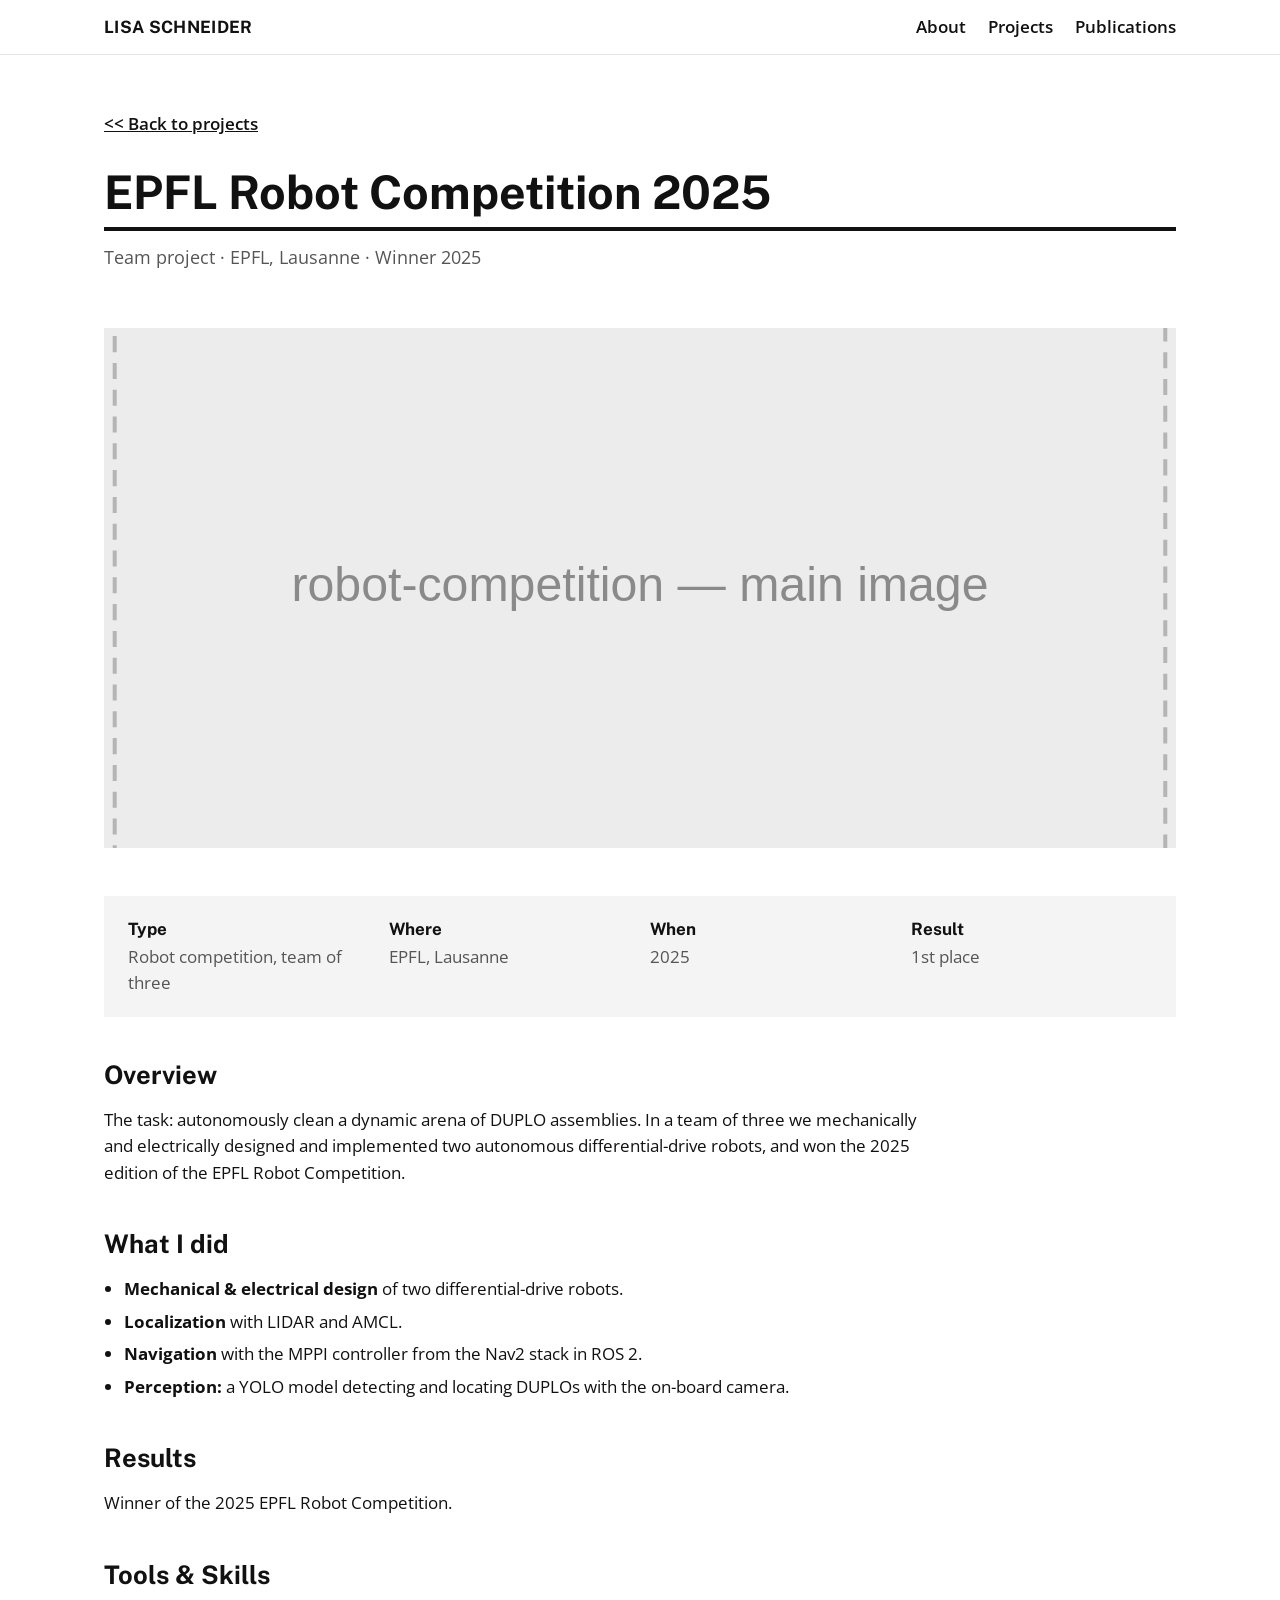
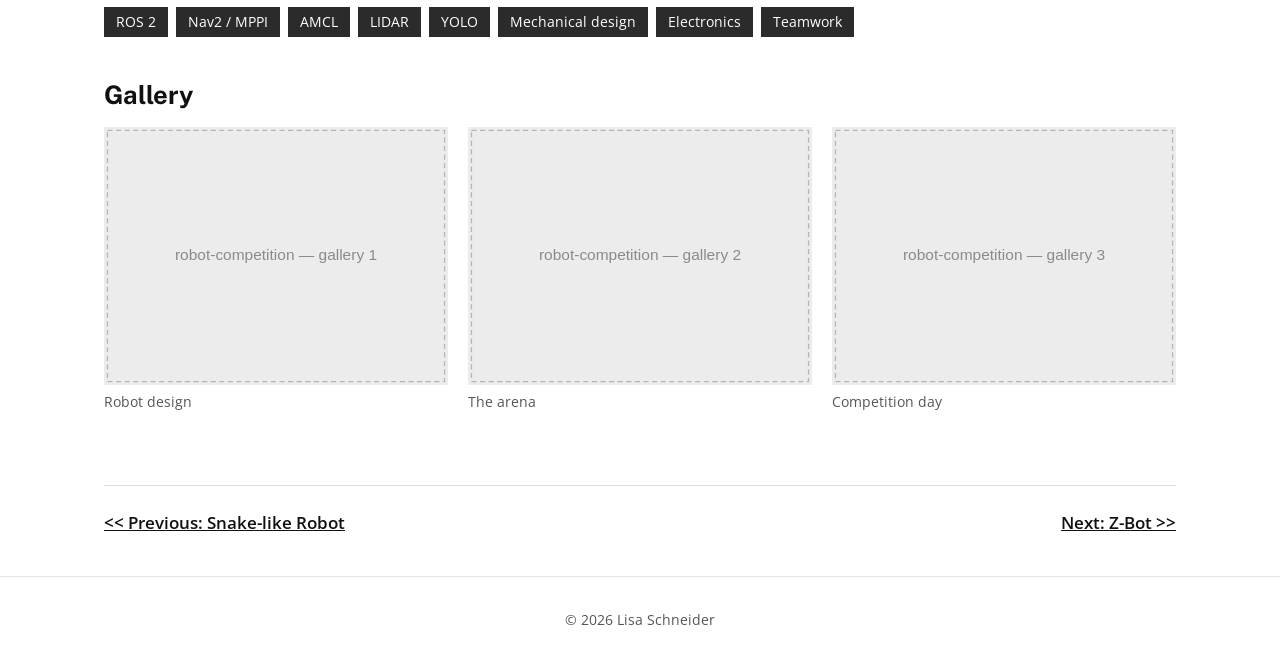
==== projects/robot-competition.html @ 6125903c "Add portfolio site: landing page, project detail pages, styles - index.html with About, Projects sho" ====
<!DOCTYPE html>
<html lang="en">
<head>
  <meta charset="UTF-8">
  <meta name="viewport" content="width=device-width, initial-scale=1">
  <title>EPFL Robot Competition — Lisa Schneider</title>
  <link rel="preconnect" href="https://fonts.googleapis.com">
  <link rel="preconnect" href="https://fonts.gstatic.com" crossorigin>
  <link href="https://fonts.googleapis.com/css2?family=Open+Sans:ital,wght@0,400;0,600;0,700;1,400&family=Public+Sans:wght@600;700&display=swap" rel="stylesheet">
  <link rel="stylesheet" href="../assets/css/style.css">
</head>
<body>
  <nav class="site-nav">
    <div class="container">
      <a class="brand" href="../index.html">Lisa Schneider</a>
      <ul>
        <li><a href="../index.html#about">About</a></li>
        <li><a href="../index.html#projects">Projects</a></li>
        <li><a href="../index.html#publications">Publications</a></li>
      </ul>
    </div>
  </nav>

  <main class="container">
    <header class="detail-hero">
      <a class="back" href="../index.html#projects">&lt;&lt; Back to projects</a>
      <h1>EPFL Robot Competition 2025</h1>
      <p class="subtitle">Team project · EPFL, Lausanne · Winner 2025</p>
    </header>

    <figure class="detail-cover">
      <img src="../assets/img/projects/robot-competition.svg" alt="Competition robots (placeholder)">
    </figure>

    <section class="detail-content">
      <dl class="facts">
        <div><dt>Type</dt><dd>Robot competition, team of three</dd></div>
        <div><dt>Where</dt><dd>EPFL, Lausanne</dd></div>
        <div><dt>When</dt><dd>2025</dd></div>
        <div><dt>Result</dt><dd>1st place</dd></div>
      </dl>

      <h2>Overview</h2>
      <p>
        The task: autonomously clean a dynamic arena of DUPLO assemblies. In a team of three we
        mechanically and electrically designed and implemented two autonomous differential-drive
        robots, and won the 2025 edition of the EPFL Robot Competition.
      </p>
      <!-- TODO: describe the arena, rules and your strategy -->

      <h2>What I did</h2>
      <ul>
        <li><strong>Mechanical &amp; electrical design</strong> of two differential-drive robots.</li>
        <li><strong>Localization</strong> with LIDAR and AMCL.</li>
        <li><strong>Navigation</strong> with the MPPI controller from the Nav2 stack in ROS 2.</li>
        <li><strong>Perception:</strong> a YOLO model detecting and locating DUPLOs with the on-board camera.</li>
        <!-- TODO: highlight your personal contributions within the team -->
      </ul>

      <h2>Results</h2>
      <p>
        <!-- TODO: add match results, videos, lessons learned -->
        Winner of the 2025 EPFL Robot Competition.
      </p>

      <h2>Tools &amp; Skills</h2>
      <ul class="tags">
        <li>ROS 2</li><li>Nav2 / MPPI</li><li>AMCL</li><li>LIDAR</li>
        <li>YOLO</li><li>Mechanical design</li><li>Electronics</li><li>Teamwork</li>
      </ul>

      <h2>Gallery</h2>
      <div class="gallery">
        <figure><img src="../assets/img/projects/robot-competition-1.svg" alt="Placeholder"><figcaption>Robot design</figcaption></figure>
        <figure><img src="../assets/img/projects/robot-competition-2.svg" alt="Placeholder"><figcaption>The arena</figcaption></figure>
        <figure><img src="../assets/img/projects/robot-competition-3.svg" alt="Placeholder"><figcaption>Competition day</figcaption></figure>
      </div>

      <nav class="project-pager">
        <a href="snake-robot.html">&lt;&lt; Previous: Snake-like Robot</a>
        <a href="z-bot.html">Next: Z-Bot &gt;&gt;</a>
      </nav>
    </section>
  </main>

  <footer class="site-footer"><div class="container">© 2026 Lisa Schneider</div></footer>
</body>
</html>
---- assets/css/style.css ----
/* ==========================================================================
   Lisa Schneider — Engineering Portfolio
   ========================================================================== */

:root {
  --text: #111;
  --muted: #555;
  --dark: #2b2b2b;
  --line: #111;
  --bg: #fff;
  --max: 1120px;
  --font-head: "Public Sans", system-ui, sans-serif;
  --font-body: "Open Sans", system-ui, sans-serif;
}

*,
*::before,
*::after { box-sizing: border-box; }

html { scroll-behavior: smooth; }

body {
  margin: 0;
  background: var(--bg);
  color: var(--text);
  font-family: var(--font-body);
  font-size: 17px;
  line-height: 1.55;
}

img { max-width: 100%; display: block; }

a { color: inherit; }

h1, h2, h3, h4 {
  font-family: var(--font-head);
  font-weight: 700;
  line-height: 1.15;
  margin: 0;
}

.container {
  max-width: var(--max);
  margin: 0 auto;
  padding: 0 24px;
}

/* ---------- Navigation (detail pages) ---------- */
.site-nav {
  border-bottom: 1px solid #e5e5e5;
}
.site-nav .container {
  display: flex;
  align-items: center;
  justify-content: space-between;
  gap: 16px;
  padding-top: 14px;
  padding-bottom: 14px;
  flex-wrap: wrap;
}
.site-nav .brand {
  font-family: var(--font-head);
  font-weight: 700;
  text-decoration: none;
  letter-spacing: .02em;
  text-transform: uppercase;
}
.site-nav ul {
  list-style: none;
  display: flex;
  gap: 22px;
  margin: 0;
  padding: 0;
}
.site-nav ul a { text-decoration: none; font-weight: 600; }
.site-nav ul a:hover { text-decoration: underline; }

/* ---------- Buttons ---------- */
.btn {
  display: inline-block;
  background: var(--dark);
  color: #fff;
  font-family: var(--font-head);
  font-weight: 700;
  font-size: 1.15rem;
  text-decoration: none;
  padding: 10px 28px;
  min-width: 170px;
  text-align: center;
  transition: background .15s ease;
}
.btn:hover,
.btn:focus-visible { background: #000; text-decoration: underline; }
.btn-small { font-size: .95rem; min-width: 0; padding: 8px 12px; text-decoration: underline; }

/* ---------- Hero / About ---------- */
.hero {
  min-height: 100vh;
  display: flex;
  flex-direction: column;
  justify-content: center;
  padding: 48px 0 24px;
}
.hero-grid {
  display: grid;
  grid-template-columns: 340px minmax(0, 1fr);
}
.hero-profile {
  padding-right: 44px;
  border-right: 4px solid var(--line);
  padding-bottom: 32px;
}
.profile-pic {
  width: 300px;
  height: 300px;
  object-fit: cover;
  border-radius: 34%;
  margin: 0 auto 40px;
}
.hero-profile .name {
  font-size: 1.75rem;
  text-transform: uppercase;
  margin-bottom: 14px;
}
.hero-profile .tagline { color: var(--muted); margin: 0 0 36px; }
.hero-profile h3 { font-size: 1.3rem; margin-bottom: 10px; }
.contact-list { list-style: none; padding: 0; margin: 0; }
.contact-list a { font-weight: 700; }

.hero-about { padding: 26px 0 0 56px; }
.hero-about h1 { font-size: clamp(2.4rem, 4vw, 3.3rem); margin-bottom: 52px; }
.hero-about h2 { font-size: 1.7rem; margin-bottom: 28px; }
.hero-about p  { font-size: 1.3rem; line-height: 1.5; margin: 0 0 48px; max-width: 700px; }

.button-row { display: flex; flex-wrap: wrap; gap: 20px 42px; }

.scroll-down {
  display: block;
  width: 0;
  height: 0;
  margin: 28px auto 0;
  border-left: 13px solid transparent;
  border-right: 13px solid transparent;
  border-top: 22px solid var(--dark);
  animation: bob 2s ease-in-out infinite;
}
@keyframes bob { 50% { transform: translateY(6px); } }

/* ---------- Section headings ---------- */
.section { padding: 72px 0; }
.section-title {
  font-size: clamp(2.2rem, 4vw, 3.1rem);
  margin-bottom: 56px;
}
.section-title.underlined {
  border-bottom: 4px solid var(--line);
  padding-bottom: 4px;
  margin-bottom: 44px;
}

/* ---------- Project cards ---------- */
.project { margin-bottom: 96px; }
.project:last-child { margin-bottom: 0; }

.project-header {
  font-size: 1.3rem;
  border-bottom: 4px solid var(--line);
  padding-bottom: 6px;
  margin-bottom: 52px;
}
.project-header strong { font-weight: 700; }

.project-body {
  display: grid;
  grid-template-columns: 1fr 1.3fr;
  gap: 48px;
  align-items: start;
}
.project-body img { width: 100%; aspect-ratio: 4 / 3; object-fit: cover; }

.project-text h4 { font-family: var(--font-body); font-size: 1.3rem; margin: 0 0 4px; }
.project-text p  { margin: 0 0 28px; }
.project-text .justify { text-align: justify; }

/* ---------- Publications ---------- */
.publications h3 { font-size: 1.5rem; margin-bottom: 22px; }
.pub-list { list-style: none; padding: 0; margin: 0 0 32px; }
.pub-list li { margin-bottom: 18px; font-size: 1.1rem; }
.pub-list em { font-style: italic; }
.pub-list .venue { font-weight: 700; }

/* ---------- Detail pages ---------- */
.detail-hero { padding: 56px 0 24px; }
.detail-hero .back { display: inline-block; margin-bottom: 28px; font-weight: 600; }
.detail-hero h1 {
  font-size: clamp(2rem, 4vw, 2.9rem);
  border-bottom: 4px solid var(--line);
  padding-bottom: 8px;
  margin-bottom: 12px;
}
.detail-hero .subtitle { color: var(--muted); font-size: 1.15rem; margin: 0; }

.detail-cover { margin: 32px 0 48px; }
.detail-cover img { width: 100%; max-height: 520px; object-fit: cover; }

.detail-content h2 { font-size: 1.6rem; margin: 44px 0 14px; }
.detail-content p,
.detail-content li { max-width: 820px; }
.detail-content ul { padding-left: 1.2em; }
.detail-content li { margin-bottom: 6px; }

.facts {
  display: grid;
  grid-template-columns: repeat(auto-fit, minmax(200px, 1fr));
  gap: 20px;
  margin: 0 0 12px;
  padding: 20px 24px;
  background: #f4f4f4;
}
.facts dt { font-weight: 700; font-family: var(--font-head); }
.facts dd { margin: 2px 0 0; color: var(--muted); }

.tags { display: flex; flex-wrap: wrap; gap: 8px; list-style: none; padding: 0 !important; }
.tags li { background: var(--dark); color: #fff; padding: 4px 12px; font-size: .9rem; margin: 0; }

.gallery {
  display: grid;
  grid-template-columns: repeat(auto-fit, minmax(240px, 1fr));
  gap: 20px;
  margin-top: 16px;
}
.gallery figure { margin: 0; }
.gallery img { width: 100%; aspect-ratio: 4 / 3; object-fit: cover; }
.gallery figcaption { font-size: .9rem; color: var(--muted); margin-top: 6px; }

.project-pager {
  display: flex;
  justify-content: space-between;
  gap: 16px;
  flex-wrap: wrap;
  margin: 72px 0 0;
  padding-top: 24px;
  border-top: 1px solid #ddd;
}
.project-pager a { font-weight: 600; }

/* ---------- Footer ---------- */
.site-footer {
  padding: 32px 0;
  margin-top: 40px;
  border-top: 1px solid #e5e5e5;
  color: var(--muted);
  font-size: .9rem;
  text-align: center;
}

/* ---------- Responsive ---------- */
@media (max-width: 900px) {
  .hero { min-height: auto; }
  .hero-grid { grid-template-columns: minmax(0, 1fr); }
  .hero-profile {
    border-right: 0;
    border-bottom: 4px solid var(--line);
    padding: 0 0 32px;
    text-align: center;
  }
  .hero-about { padding: 36px 0 0; }
  .hero-about h1 { margin-bottom: 28px; }
  .hero-about p { font-size: 1.15rem; margin-bottom: 32px; }
  .project-body { grid-template-columns: minmax(0, 1fr); gap: 28px; }
  .project-header { margin-bottom: 28px; }
}

@media (max-width: 520px) {
  body { font-size: 16px; }
  .container { padding: 0 16px; }
  .profile-pic { width: 220px; height: 220px; }
  .btn { min-width: 0; flex: 1 1 100%; }
  .button-row { gap: 14px; }
  .site-nav ul { gap: 14px; font-size: .95rem; }
}

.project-header span { font-weight: 400; }
.contact-list li a[href^="mailto"] { font-weight: 400; }
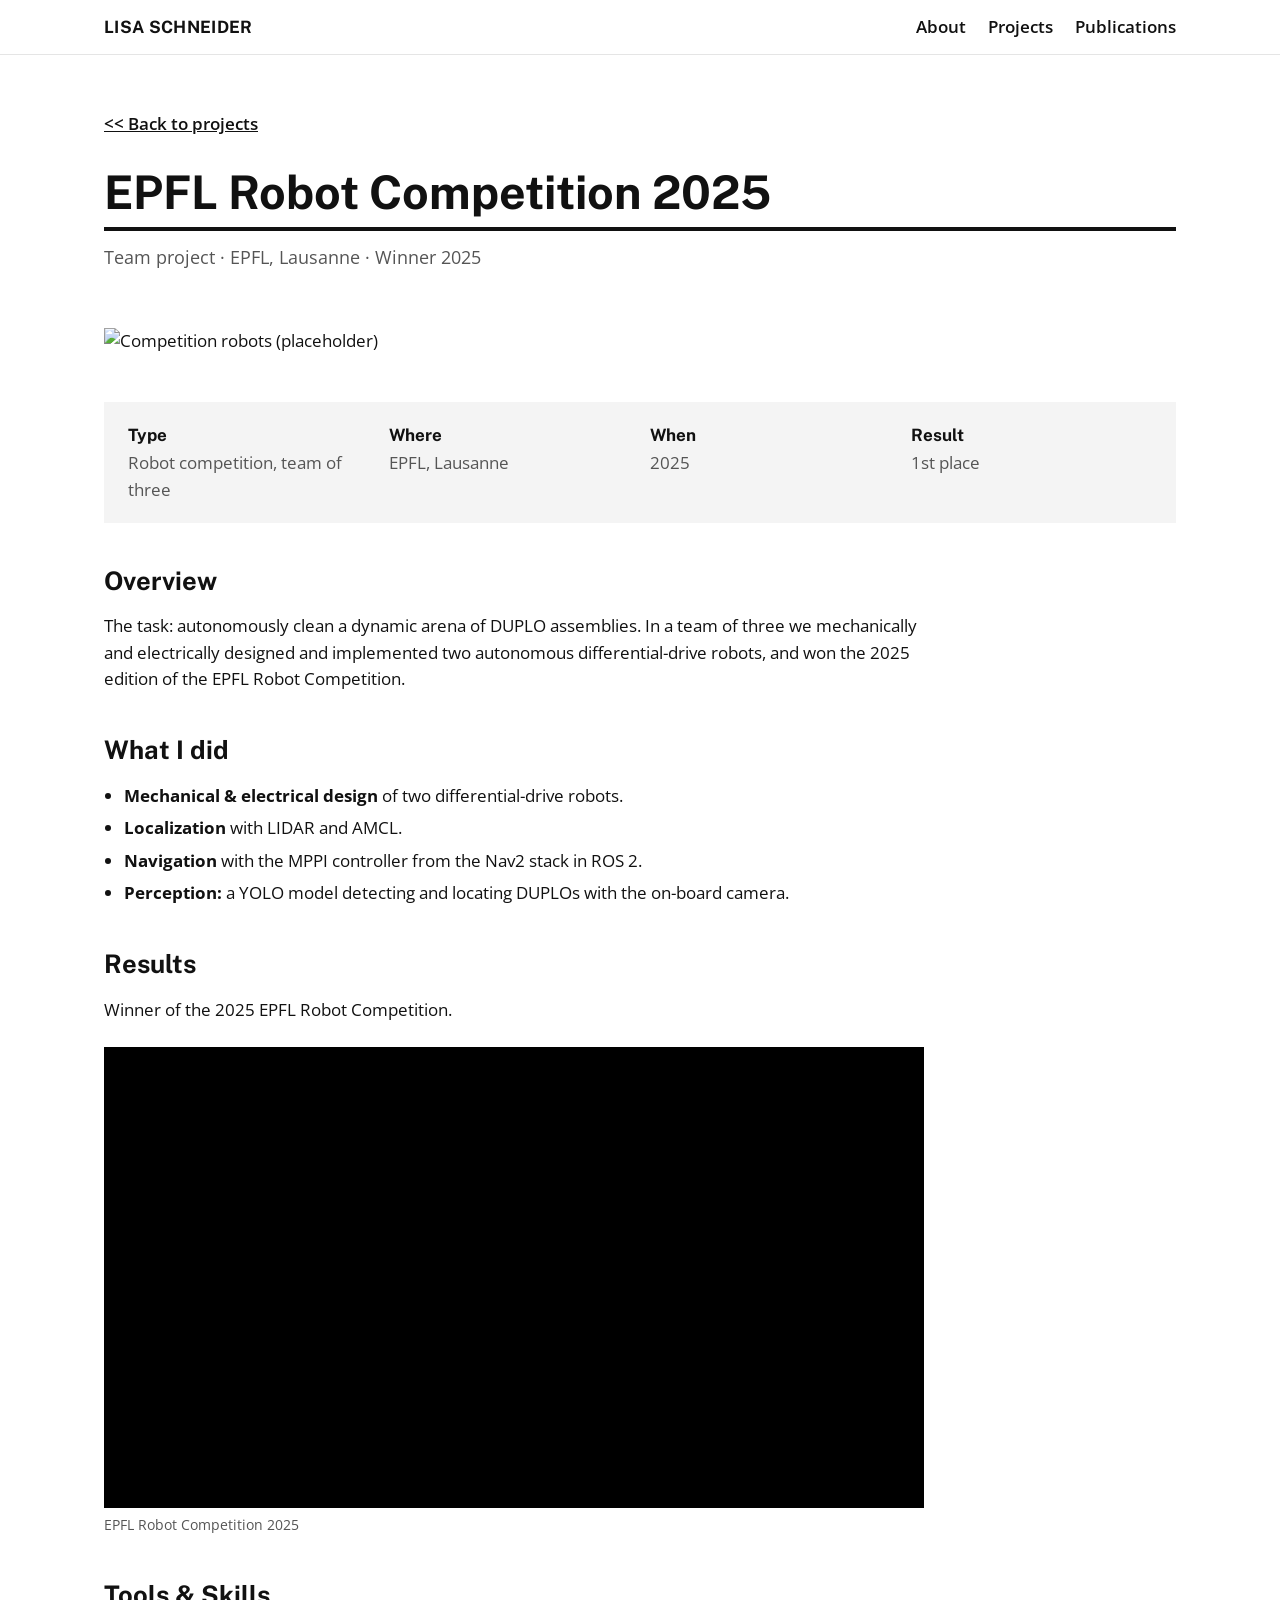
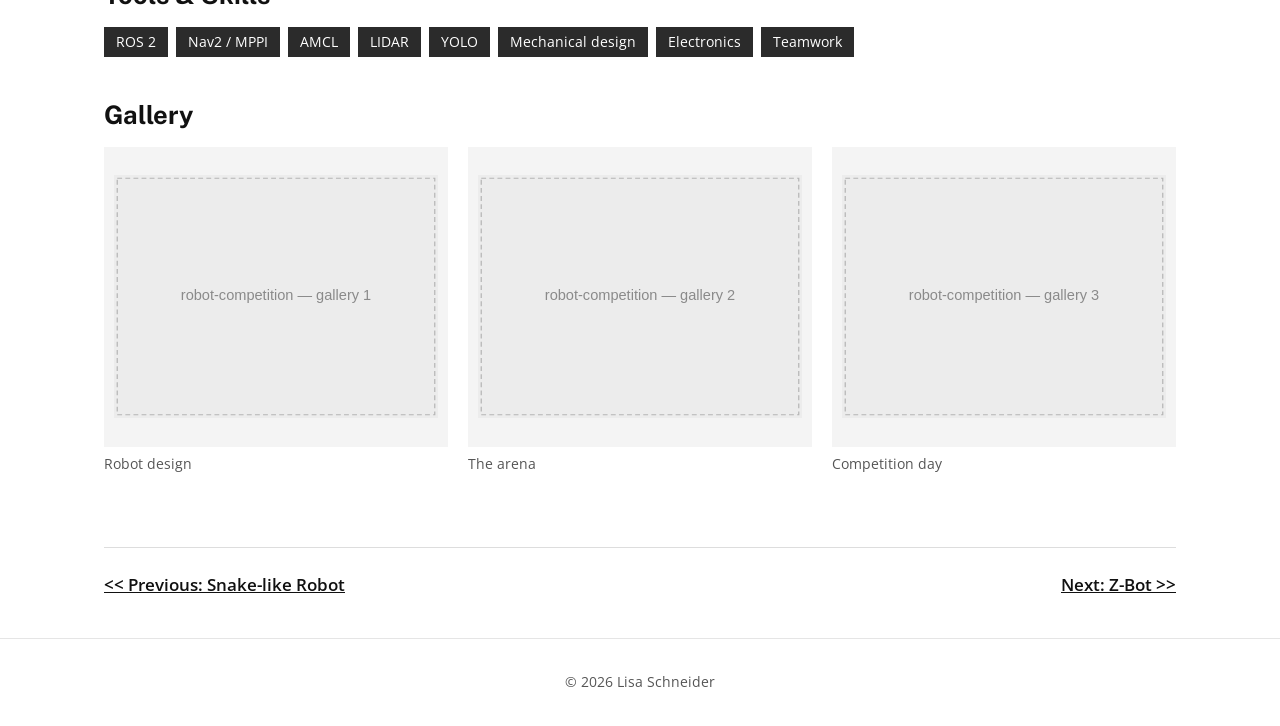
==== commit 4a6fb8a6: "Embed robot competition video; content updates Co-Authored-By: Claude Opus 5.5 <noreply@anthropic.co" ====
--- a/projects/robot-competition.html
+++ b/projects/robot-competition.html
@@ -1,14 +1,18 @@
 <!DOCTYPE html>
 <html lang="en">
+
 <head>
   <meta charset="UTF-8">
   <meta name="viewport" content="width=device-width, initial-scale=1">
   <title>EPFL Robot Competition — Lisa Schneider</title>
   <link rel="preconnect" href="https://fonts.googleapis.com">
   <link rel="preconnect" href="https://fonts.gstatic.com" crossorigin>
-  <link href="https://fonts.googleapis.com/css2?family=Open+Sans:ital,wght@0,400;0,600;0,700;1,400&family=Public+Sans:wght@600;700&display=swap" rel="stylesheet">
+  <link
+    href="https://fonts.googleapis.com/css2?family=Open+Sans:ital,wght@0,400;0,600;0,700;1,400&family=Public+Sans:wght@600;700&display=swap"
+    rel="stylesheet">
   <link rel="stylesheet" href="../assets/css/style.css">
 </head>
+
 <body>
   <nav class="site-nav">
     <div class="container">
@@ -29,15 +33,27 @@
     </header>
 
     <figure class="detail-cover">
-      <img src="../assets/img/projects/robot-competition.svg" alt="Competition robots (placeholder)">
+      <img src="../assets/img/projects/robot-competition-team.svg" alt="Competition robots (placeholder)">
     </figure>
 
     <section class="detail-content">
       <dl class="facts">
-        <div><dt>Type</dt><dd>Robot competition, team of three</dd></div>
-        <div><dt>Where</dt><dd>EPFL, Lausanne</dd></div>
-        <div><dt>When</dt><dd>2025</dd></div>
-        <div><dt>Result</dt><dd>1st place</dd></div>
+        <div>
+          <dt>Type</dt>
+          <dd>Robot competition, team of three</dd>
+        </div>
+        <div>
+          <dt>Where</dt>
+          <dd>EPFL, Lausanne</dd>
+        </div>
+        <div>
+          <dt>When</dt>
+          <dd>2025</dd>
+        </div>
+        <div>
+          <dt>Result</dt>
+          <dd>1st place</dd>
+        </div>
       </dl>
 
       <h2>Overview</h2>
@@ -62,18 +78,39 @@
         <!-- TODO: add match results, videos, lessons learned -->
         Winner of the 2025 EPFL Robot Competition.
       </p>
+      <figure class="video">
+        <div class="video-frame">
+          <iframe width="560" height="315" src="https://www.youtube.com/embed/1uhyl9e2Wto?si=O66DTQgccT7XLiDc"
+            title="YouTube video player" frameborder="0"
+            allow="accelerometer; autoplay; clipboard-write; encrypted-media; gyroscope; picture-in-picture; web-share"
+            referrerpolicy="strict-origin-when-cross-origin" allowfullscreen></iframe>
+        </div>
+        <figcaption>EPFL Robot Competition 2025</figcaption>
+      </figure>
 
       <h2>Tools &amp; Skills</h2>
       <ul class="tags">
-        <li>ROS 2</li><li>Nav2 / MPPI</li><li>AMCL</li><li>LIDAR</li>
-        <li>YOLO</li><li>Mechanical design</li><li>Electronics</li><li>Teamwork</li>
+        <li>ROS 2</li>
+        <li>Nav2 / MPPI</li>
+        <li>AMCL</li>
+        <li>LIDAR</li>
+        <li>YOLO</li>
+        <li>Mechanical design</li>
+        <li>Electronics</li>
+        <li>Teamwork</li>
       </ul>
 
       <h2>Gallery</h2>
       <div class="gallery">
-        <figure><img src="../assets/img/projects/robot-competition-1.svg" alt="Placeholder"><figcaption>Robot design</figcaption></figure>
-        <figure><img src="../assets/img/projects/robot-competition-2.svg" alt="Placeholder"><figcaption>The arena</figcaption></figure>
-        <figure><img src="../assets/img/projects/robot-competition-3.svg" alt="Placeholder"><figcaption>Competition day</figcaption></figure>
+        <figure><img src="../assets/img/projects/robot-competition-1.svg" alt="Placeholder">
+          <figcaption>Robot design</figcaption>
+        </figure>
+        <figure><img src="../assets/img/projects/robot-competition-2.svg" alt="Placeholder">
+          <figcaption>The arena</figcaption>
+        </figure>
+        <figure><img src="../assets/img/projects/robot-competition-3.svg" alt="Placeholder">
+          <figcaption>Competition day</figcaption>
+        </figure>
       </div>
 
       <nav class="project-pager">
@@ -83,6 +120,9 @@
     </section>
   </main>
 
-  <footer class="site-footer"><div class="container">© 2026 Lisa Schneider</div></footer>
+  <footer class="site-footer">
+    <div class="container">© 2026 Lisa Schneider</div>
+  </footer>
 </body>
-</html>
+
+</html>
--- a/assets/css/style.css
+++ b/assets/css/style.css
@@ -114,6 +114,7 @@
   width: 300px;
   height: 300px;
   object-fit: cover;
+  object-position: 50% 0%; /* anchor crop to the top so the whole head is visible */
   border-radius: 34%;
   margin: 0 auto 40px;
 }
@@ -176,7 +177,8 @@
   gap: 48px;
   align-items: start;
 }
-.project-body img { width: 100%; aspect-ratio: 4 / 3; object-fit: cover; }
+/* Images keep their natural aspect ratio (never cropped); very tall ones are capped */
+.project-body img { width: 100%; height: auto; max-height: 440px; object-fit: contain; }
 
 .project-text h4 { font-family: var(--font-body); font-size: 1.3rem; margin: 0 0 4px; }
 .project-text p  { margin: 0 0 28px; }
@@ -187,6 +189,8 @@
 .pub-list { list-style: none; padding: 0; margin: 0 0 32px; }
 .pub-list li { margin-bottom: 18px; font-size: 1.1rem; }
 .pub-list em { font-style: italic; }
+.pub-list a { text-decoration: none; }
+.pub-list a:hover em { text-decoration: underline; }
 .pub-list .venue { font-weight: 700; }
 
 /* ---------- Detail pages ---------- */
@@ -230,7 +234,14 @@
   margin-top: 16px;
 }
 .gallery figure { margin: 0; }
-.gallery img { width: 100%; aspect-ratio: 4 / 3; object-fit: cover; }
+/* Uniform frames; images of any aspect ratio are shown whole (letterboxed), never cropped */
+.gallery img {
+  width: 100%;
+  height: 300px;
+  object-fit: contain;
+  background: #f4f4f4;
+  padding: 10px;
+}
 .gallery figcaption { font-size: .9rem; color: var(--muted); margin-top: 6px; }
 
 .project-pager {
@@ -282,3 +293,9 @@
 
 .project-header span { font-weight: 400; }
 .contact-list li a[href^="mailto"] { font-weight: 400; }
+
+/* ---------- Embedded video (16:9, responsive) ---------- */
+.video { margin: 24px 0 8px; max-width: 820px; }
+.video-frame { position: relative; aspect-ratio: 16 / 9; background: #000; }
+.video-frame iframe { position: absolute; inset: 0; width: 100%; height: 100%; border: 0; }
+.video figcaption { font-size: .9rem; color: var(--muted); margin-top: 6px; }
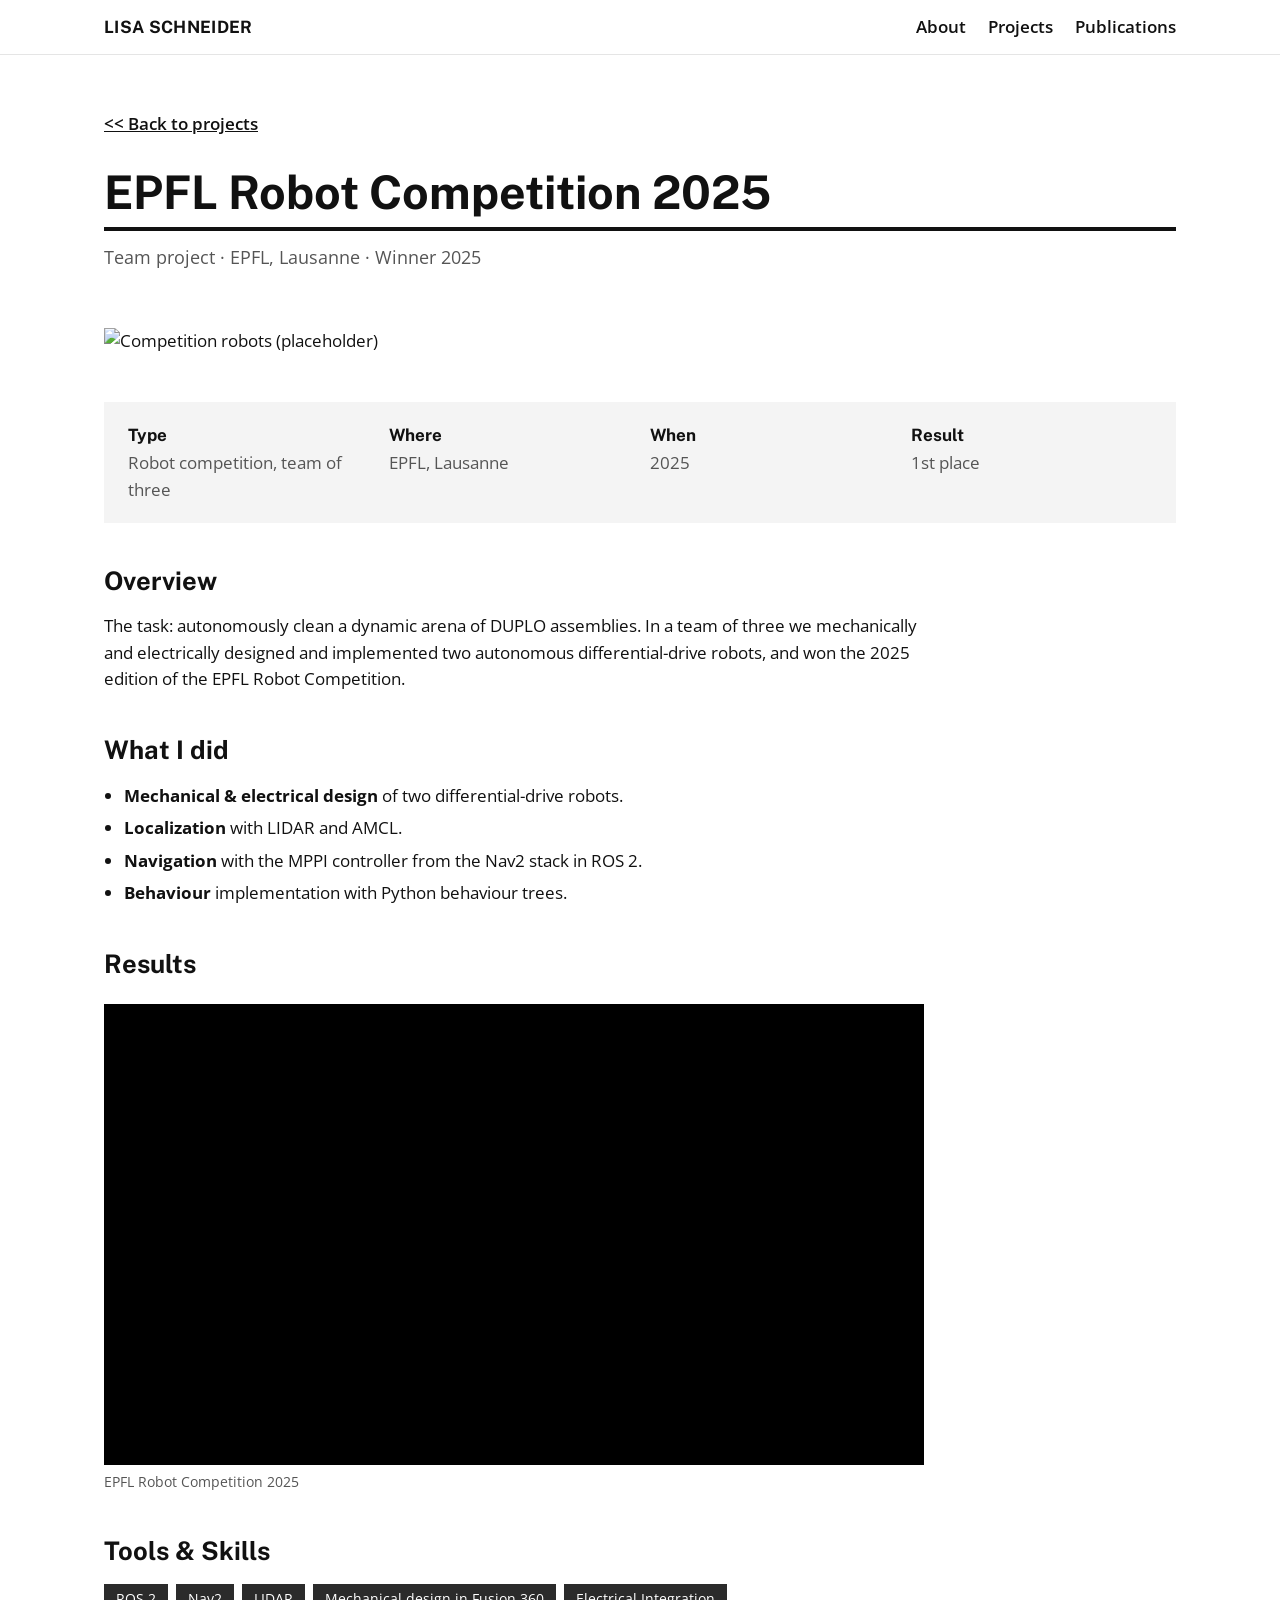
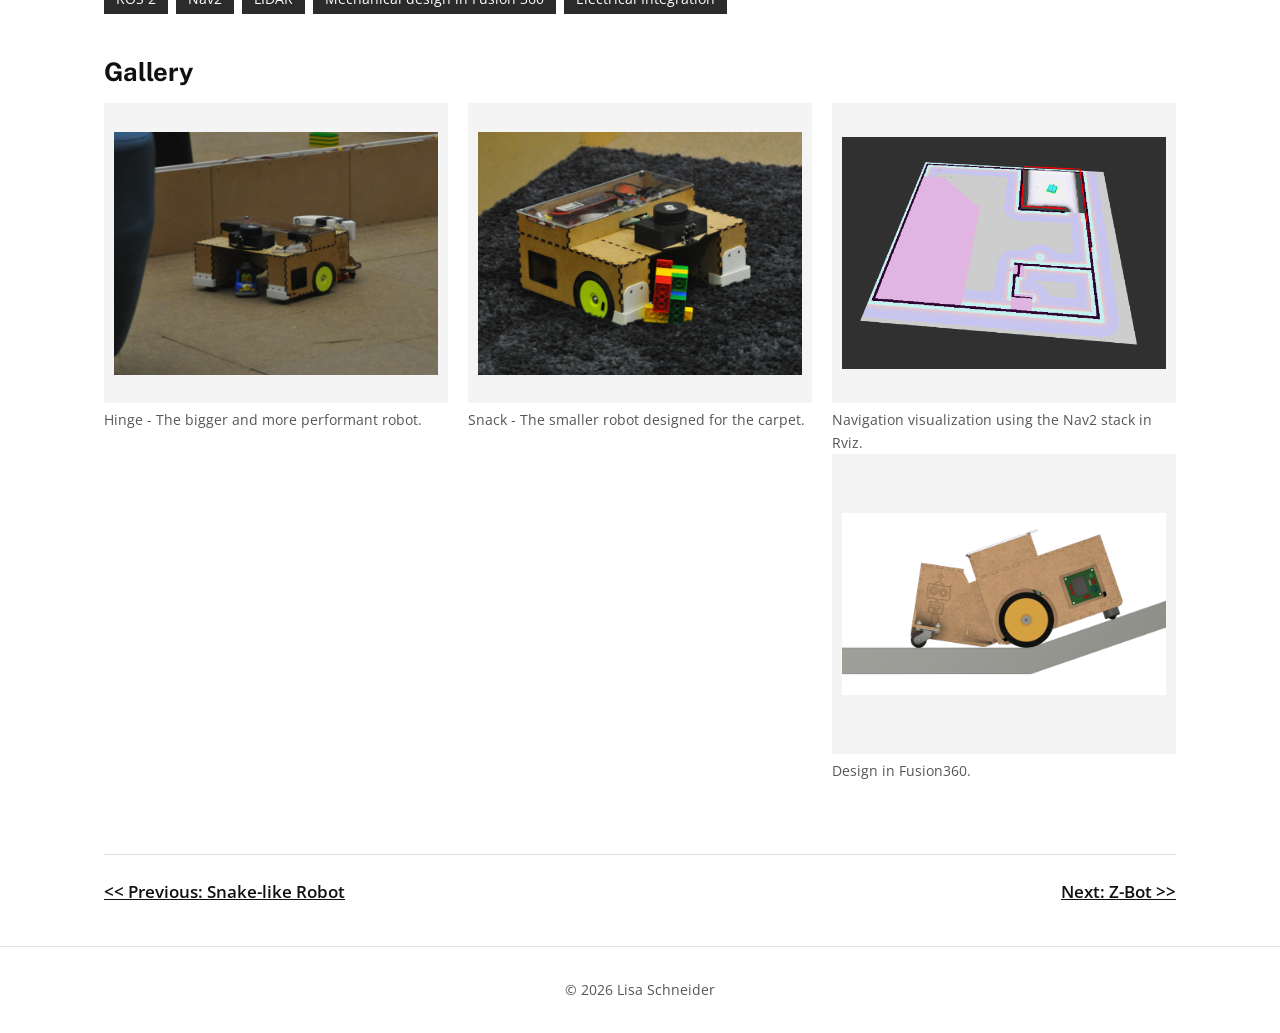
==== commit 328e28ca: "update of page" ====
--- a/projects/robot-competition.html
+++ b/projects/robot-competition.html
@@ -69,14 +69,13 @@
         <li><strong>Mechanical &amp; electrical design</strong> of two differential-drive robots.</li>
         <li><strong>Localization</strong> with LIDAR and AMCL.</li>
         <li><strong>Navigation</strong> with the MPPI controller from the Nav2 stack in ROS 2.</li>
-        <li><strong>Perception:</strong> a YOLO model detecting and locating DUPLOs with the on-board camera.</li>
+        <li><strong>Behaviour</strong> implementation with Python behaviour trees.</li>
         <!-- TODO: highlight your personal contributions within the team -->
       </ul>
 
       <h2>Results</h2>
       <p>
         <!-- TODO: add match results, videos, lessons learned -->
-        Winner of the 2025 EPFL Robot Competition.
       </p>
       <figure class="video">
         <div class="video-frame">
@@ -91,26 +90,25 @@
       <h2>Tools &amp; Skills</h2>
       <ul class="tags">
         <li>ROS 2</li>
-        <li>Nav2 / MPPI</li>
-        <li>AMCL</li>
+        <li>Nav2</li>
         <li>LIDAR</li>
-        <li>YOLO</li>
-        <li>Mechanical design</li>
-        <li>Electronics</li>
-        <li>Teamwork</li>
+        <li>Mechanical design in Fusion 360</li>
+        <li>Electrical Integration</li>
       </ul>
 
       <h2>Gallery</h2>
       <div class="gallery">
-        <figure><img src="../assets/img/projects/robot-competition-1.svg" alt="Placeholder">
-          <figcaption>Robot design</figcaption>
+        <figure><img src="../assets/img/projects/robot_competition-hinge.png" alt="Placeholder">
+          <figcaption>Hinge - The bigger and more performant robot.</figcaption>
         </figure>
-        <figure><img src="../assets/img/projects/robot-competition-2.svg" alt="Placeholder">
-          <figcaption>The arena</figcaption>
+        <figure><img src="../assets/img/projects/robot_competition-snack.png" alt="Placeholder">
+          <figcaption>Snack - The smaller robot designed for the carpet.</figcaption>
         </figure>
-        <figure><img src="../assets/img/projects/robot-competition-3.svg" alt="Placeholder">
-          <figcaption>Competition day</figcaption>
-        </figure>
+        <figure><img src="../assets/img/projects/robot_competition-navigation_rviz.png" alt="Placeholder">
+          <figcaption>Navigation visualization using the Nav2 stack in Rviz.</figcaption>
+          <figure><img src="../assets/img/projects/robot_competition-hinge_on_ramp.png" alt="Placeholder">
+            <figcaption>Design in Fusion360.</figcaption>
+          </figure>
       </div>
 
       <nav class="project-pager">
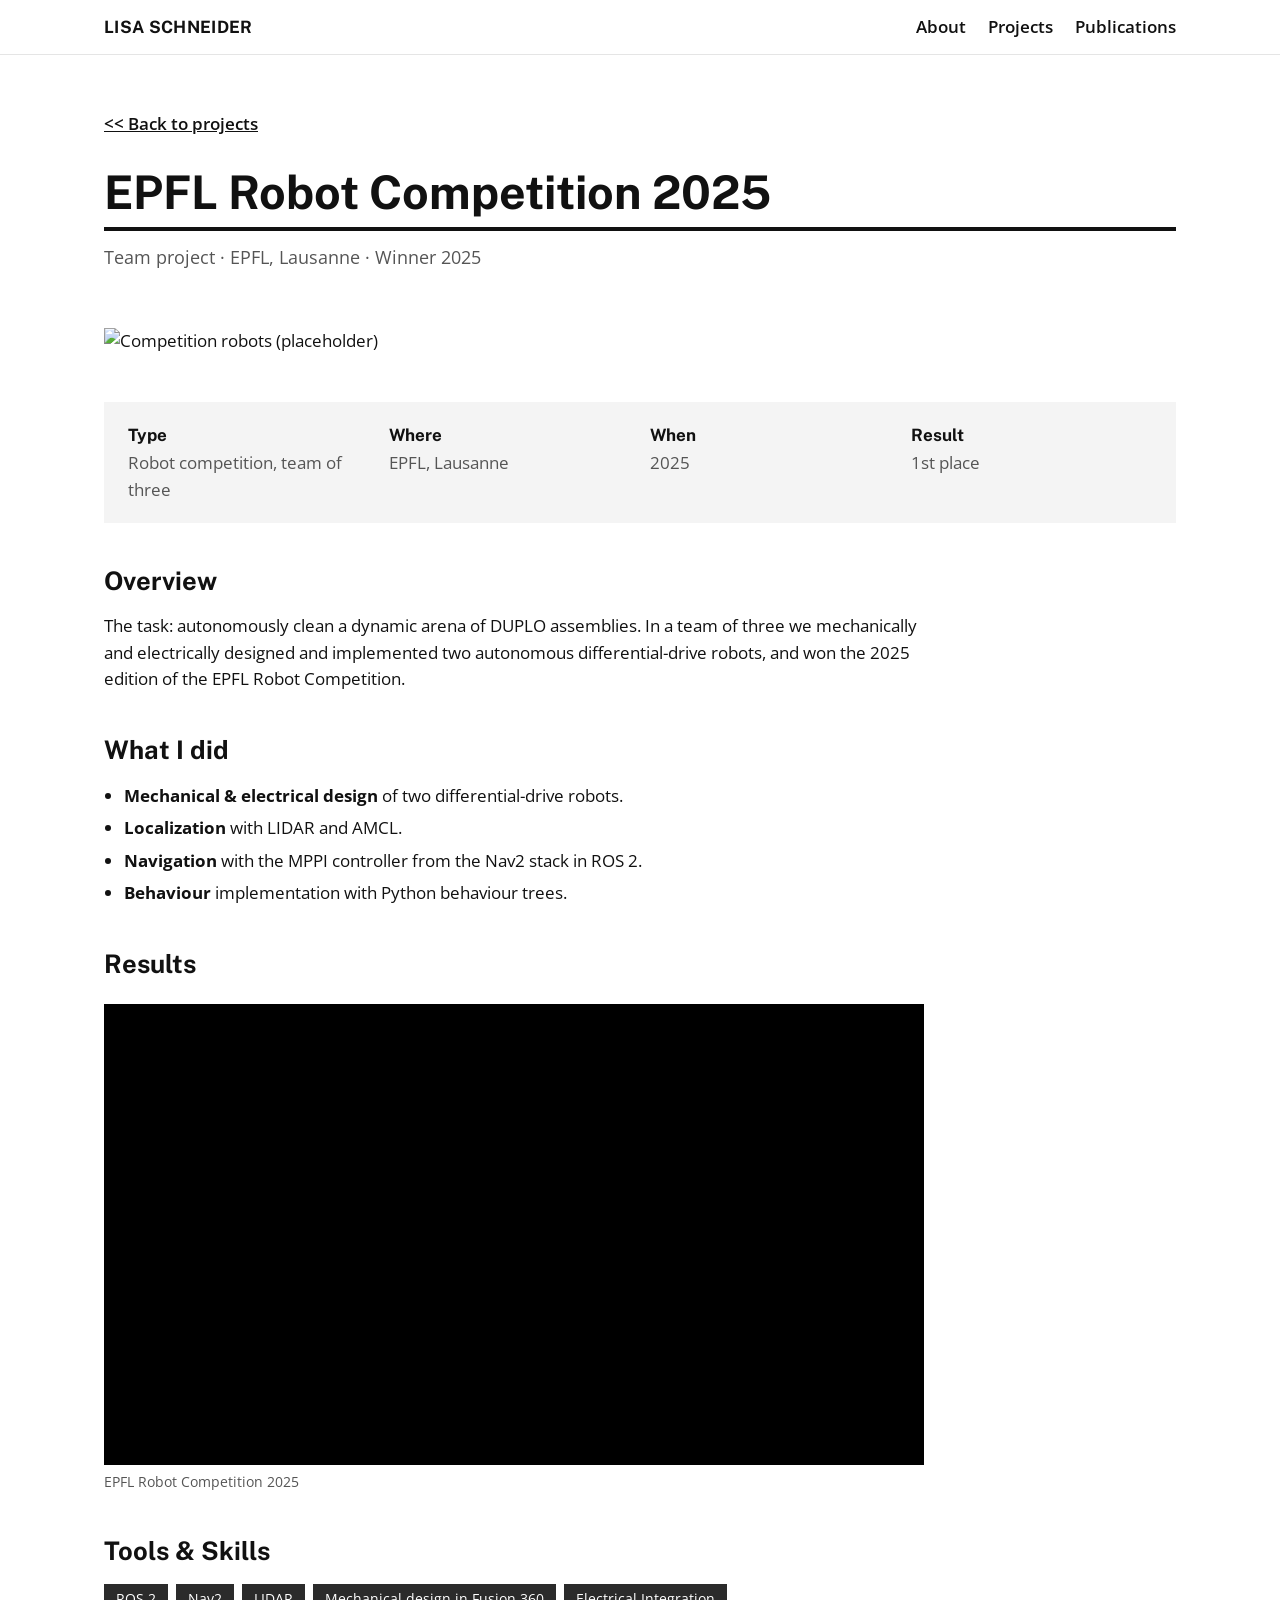
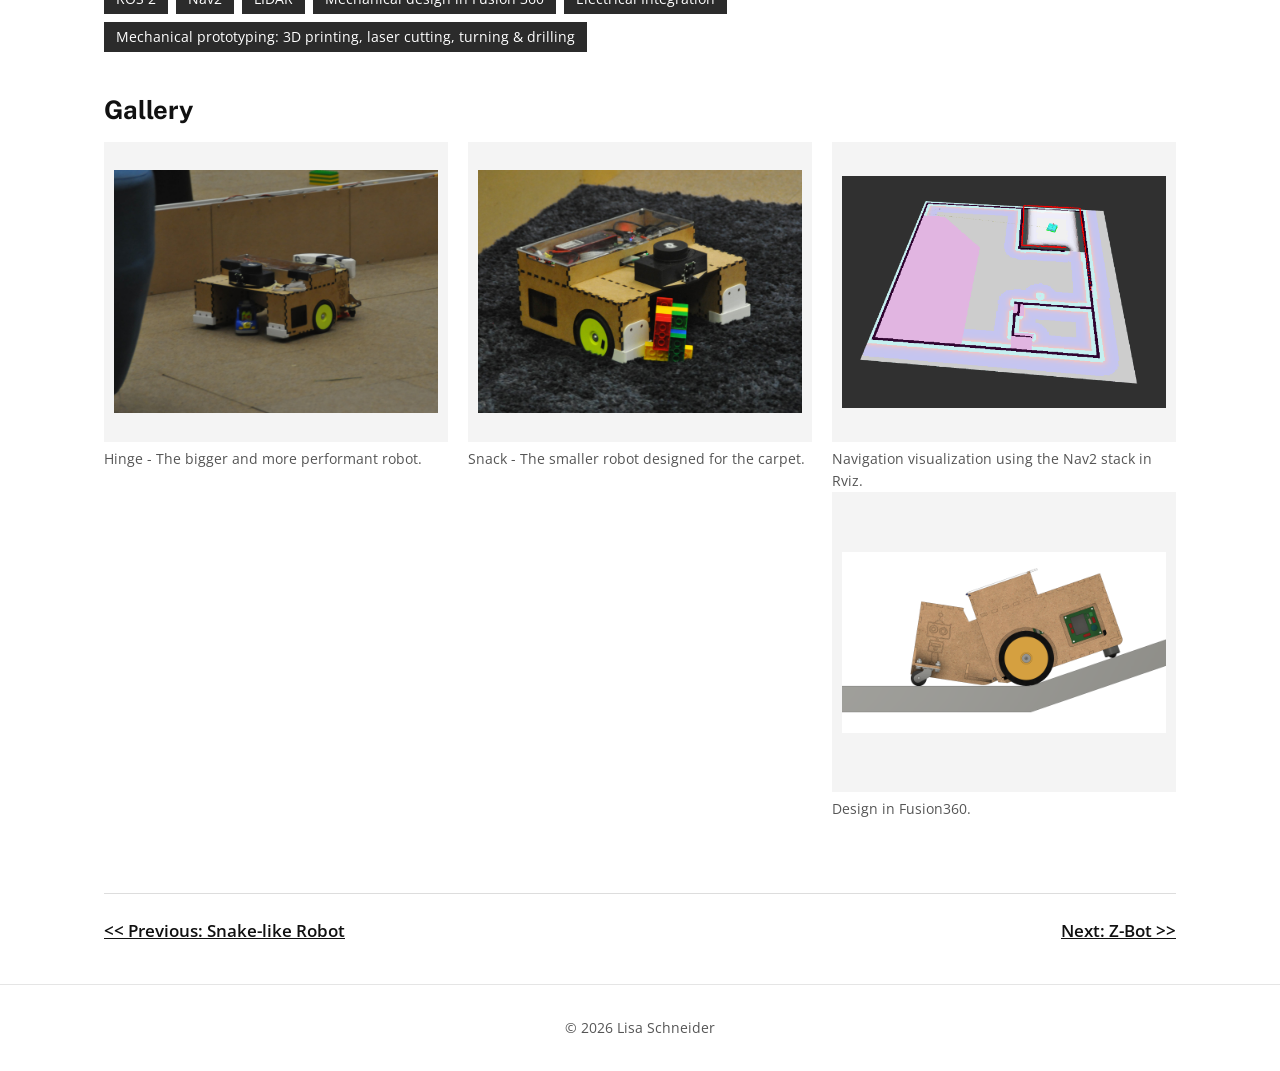
==== commit d93068b2: "ssb description update" ====
--- a/projects/robot-competition.html
+++ b/projects/robot-competition.html
@@ -94,6 +94,7 @@
         <li>LIDAR</li>
         <li>Mechanical design in Fusion 360</li>
         <li>Electrical Integration</li>
+        <li>Mechanical prototyping: 3D printing, laser cutting, turning &amp; drilling</li>
       </ul>
 
       <h2>Gallery</h2>
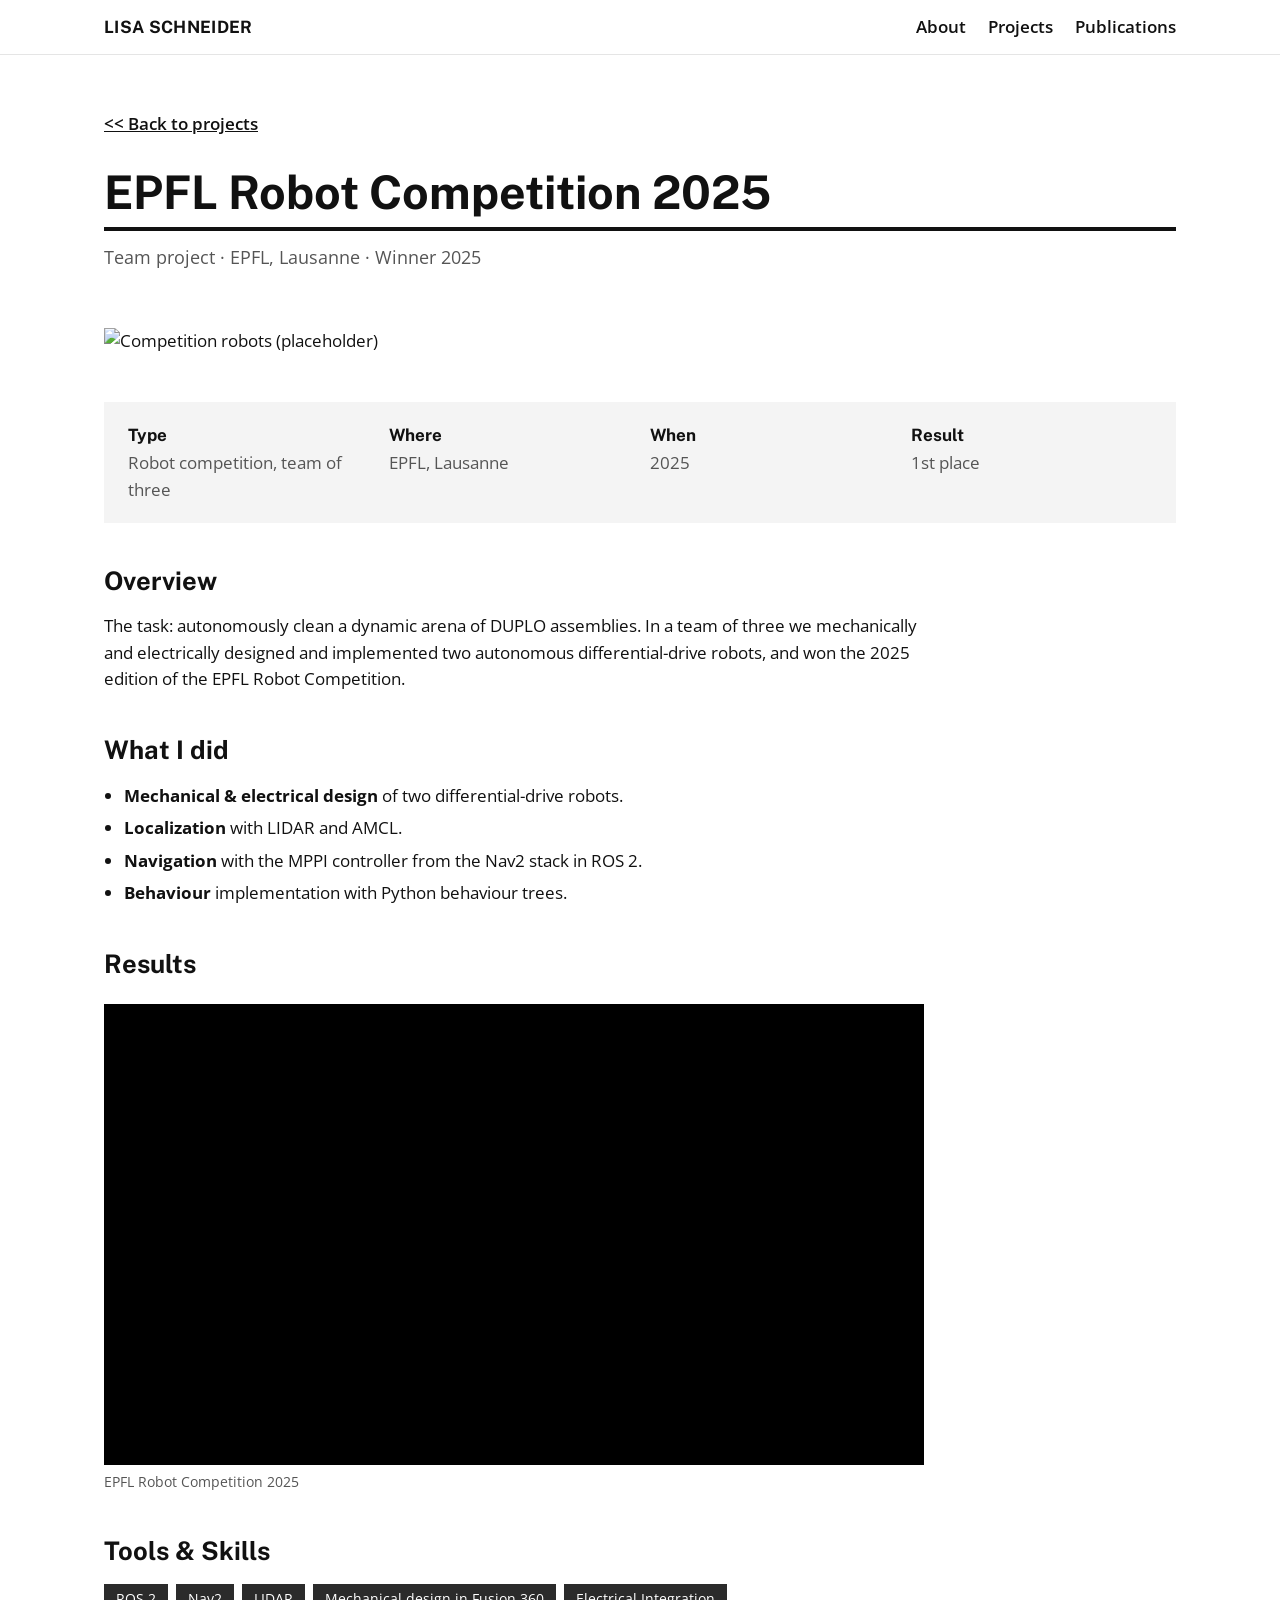
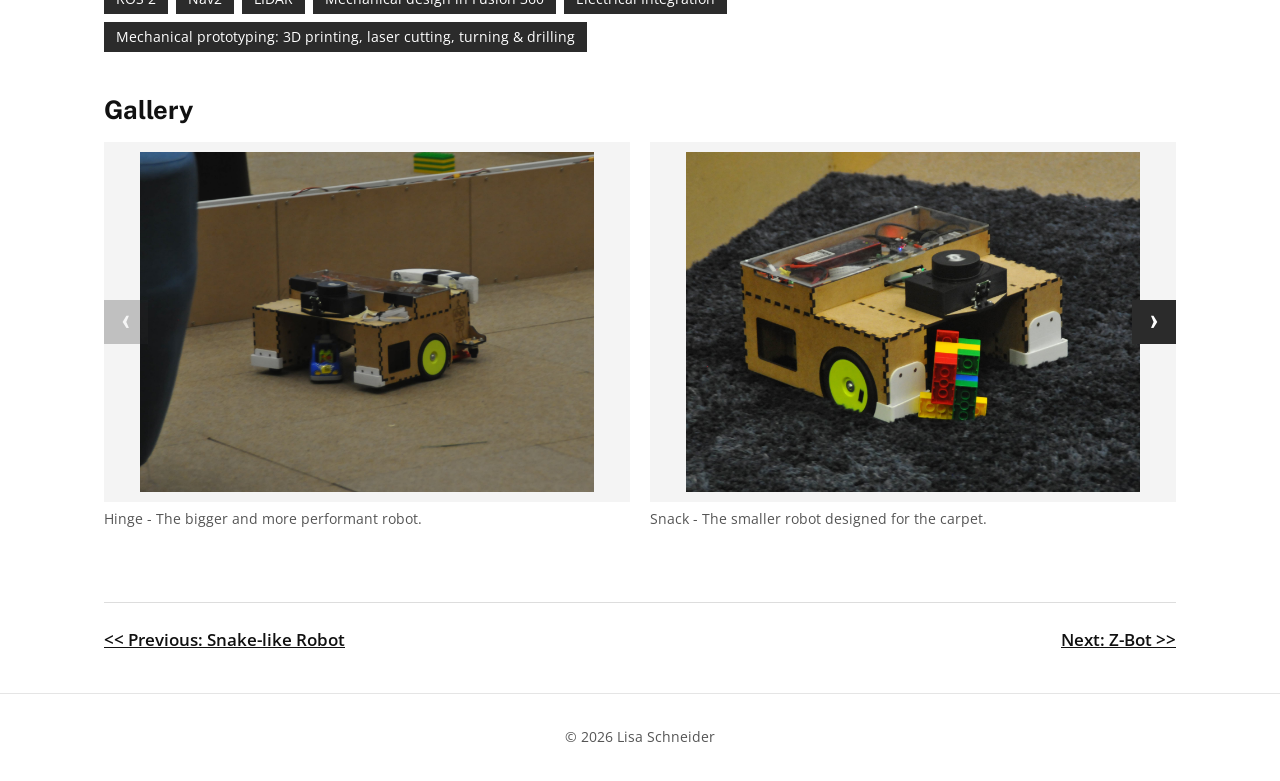
==== commit 42476ea7: "gallery slide show" ====
--- a/projects/robot-competition.html
+++ b/projects/robot-competition.html
@@ -11,6 +11,7 @@
     href="https://fonts.googleapis.com/css2?family=Open+Sans:ital,wght@0,400;0,600;0,700;1,400&family=Public+Sans:wght@600;700&display=swap"
     rel="stylesheet">
   <link rel="stylesheet" href="../assets/css/style.css">
+  <script src="../assets/js/gallery.js" defer></script>
 </head>
 
 <body>
@@ -107,9 +108,10 @@
         </figure>
         <figure><img src="../assets/img/projects/robot_competition-navigation_rviz.png" alt="Placeholder">
           <figcaption>Navigation visualization using the Nav2 stack in Rviz.</figcaption>
-          <figure><img src="../assets/img/projects/robot_competition-hinge_on_ramp.png" alt="Placeholder">
-            <figcaption>Design in Fusion360.</figcaption>
-          </figure>
+        </figure>
+        <figure><img src="../assets/img/projects/robot_competition-hinge_on_ramp.png" alt="Placeholder">
+          <figcaption>Design in Fusion360.</figcaption>
+        </figure>
       </div>
 
       <nav class="project-pager">
--- a/assets/css/style.css
+++ b/assets/css/style.css
@@ -227,22 +227,117 @@
 .tags { display: flex; flex-wrap: wrap; gap: 8px; list-style: none; padding: 0 !important; }
 .tags li { background: var(--dark); color: #fff; padding: 4px 12px; font-size: .9rem; margin: 0; }
 
+/* Slider: arrows and full-screen viewer are added by assets/js/gallery.js */
+.gallery-slider { position: relative; margin-top: 16px; }
 .gallery {
-  display: grid;
-  grid-template-columns: repeat(auto-fit, minmax(240px, 1fr));
-  gap: 20px;
+  --per-view: 2; /* images visible at once */
+  --gap: 20px;
+  position: relative;
+  display: flex;
+  gap: var(--gap);
   margin-top: 16px;
-}
-.gallery figure { margin: 0; }
+  overflow-x: auto;
+  scroll-snap-type: x mandatory;
+  scrollbar-width: none;
+}
+.gallery::-webkit-scrollbar { display: none; }
+.gallery-slider .gallery { margin-top: 0; }
+.gallery figure {
+  flex: 0 0 calc((100% - (var(--per-view) - 1) * var(--gap)) / var(--per-view));
+  min-width: 0;
+  margin: 0;
+  scroll-snap-align: start;
+}
 /* Uniform frames; images of any aspect ratio are shown whole (letterboxed), never cropped */
 .gallery img {
   width: 100%;
-  height: 300px;
+  height: 360px;
   object-fit: contain;
   background: #f4f4f4;
   padding: 10px;
 }
 .gallery figcaption { font-size: .9rem; color: var(--muted); margin-top: 6px; }
+.gallery-open {
+  display: block;
+  width: 100%;
+  padding: 0;
+  border: 0;
+  background: none;
+  cursor: zoom-in;
+}
+.gallery-open:focus-visible { outline: 3px solid var(--dark); outline-offset: -3px; }
+
+.gallery-arrow {
+  position: absolute;
+  top: 180px; /* middle of the image frames */
+  transform: translateY(-50%);
+  width: 44px;
+  height: 44px;
+  padding: 0 0 5px;
+  border: 0;
+  background: var(--dark);
+  color: #fff;
+  font: 700 2rem/1 var(--font-head);
+  cursor: pointer;
+  transition: background .15s ease, opacity .15s ease;
+}
+.gallery-arrow.prev { left: 0; }
+.gallery-arrow.next { right: 0; }
+.gallery-arrow:hover { background: #000; }
+.gallery-arrow:disabled { opacity: .25; cursor: default; }
+.gallery-arrow[hidden] { display: none; }
+
+/* ---------- Full-screen image viewer ---------- */
+html:has(.lightbox[open]) { overflow: hidden; }
+.lightbox {
+  position: fixed;
+  inset: 0;
+  width: 100%;
+  height: 100%;
+  max-width: none;
+  max-height: none;
+  margin: 0;
+  padding: 0;
+  border: 0;
+  overflow: hidden;
+  background: #fff; /* light, as several images have transparent backgrounds */
+  color: var(--text);
+}
+.lightbox[open] { display: flex; flex-direction: column; }
+.lightbox-stage {
+  flex: 1;
+  min-height: 0;
+  margin-top: 60px;
+  overflow: hidden;
+  cursor: zoom-in;
+  touch-action: none;
+  user-select: none;
+}
+.lightbox-stage.zoomed { cursor: grab; }
+.lightbox-stage.zoomed:active { cursor: grabbing; }
+.lightbox-stage img { width: 100%; height: 100%; object-fit: contain; }
+.lightbox-caption {
+  margin: 0;
+  padding: 12px 16px;
+  text-align: center;
+  color: var(--muted);
+}
+.lightbox-bar { position: absolute; top: 8px; right: 8px; display: flex; gap: 4px; }
+.lightbox-bar button {
+  min-width: 44px;
+  height: 44px;
+  border: 0;
+  background: var(--dark);
+  color: #fff;
+  font: 700 1.4rem/1 var(--font-head);
+  cursor: pointer;
+}
+.lightbox-bar .zoom-level { min-width: 72px; font-size: .95rem; }
+.lightbox-bar button:hover { background: #000; }
+.lightbox-bar button:disabled { opacity: .35; cursor: default; }
+.lightbox .gallery-arrow { top: 50%; }
+.lightbox button:focus-visible,
+.gallery-arrow:focus-visible { outline: 3px solid #6aa5ff; outline-offset: -3px; }
 
 .project-pager {
   display: flex;
@@ -283,6 +378,7 @@
 }
 
 @media (max-width: 520px) {
+  .gallery { --per-view: 1; }
   body { font-size: 16px; }
   .container { padding: 0 16px; }
   .profile-pic { width: 220px; height: 220px; }
